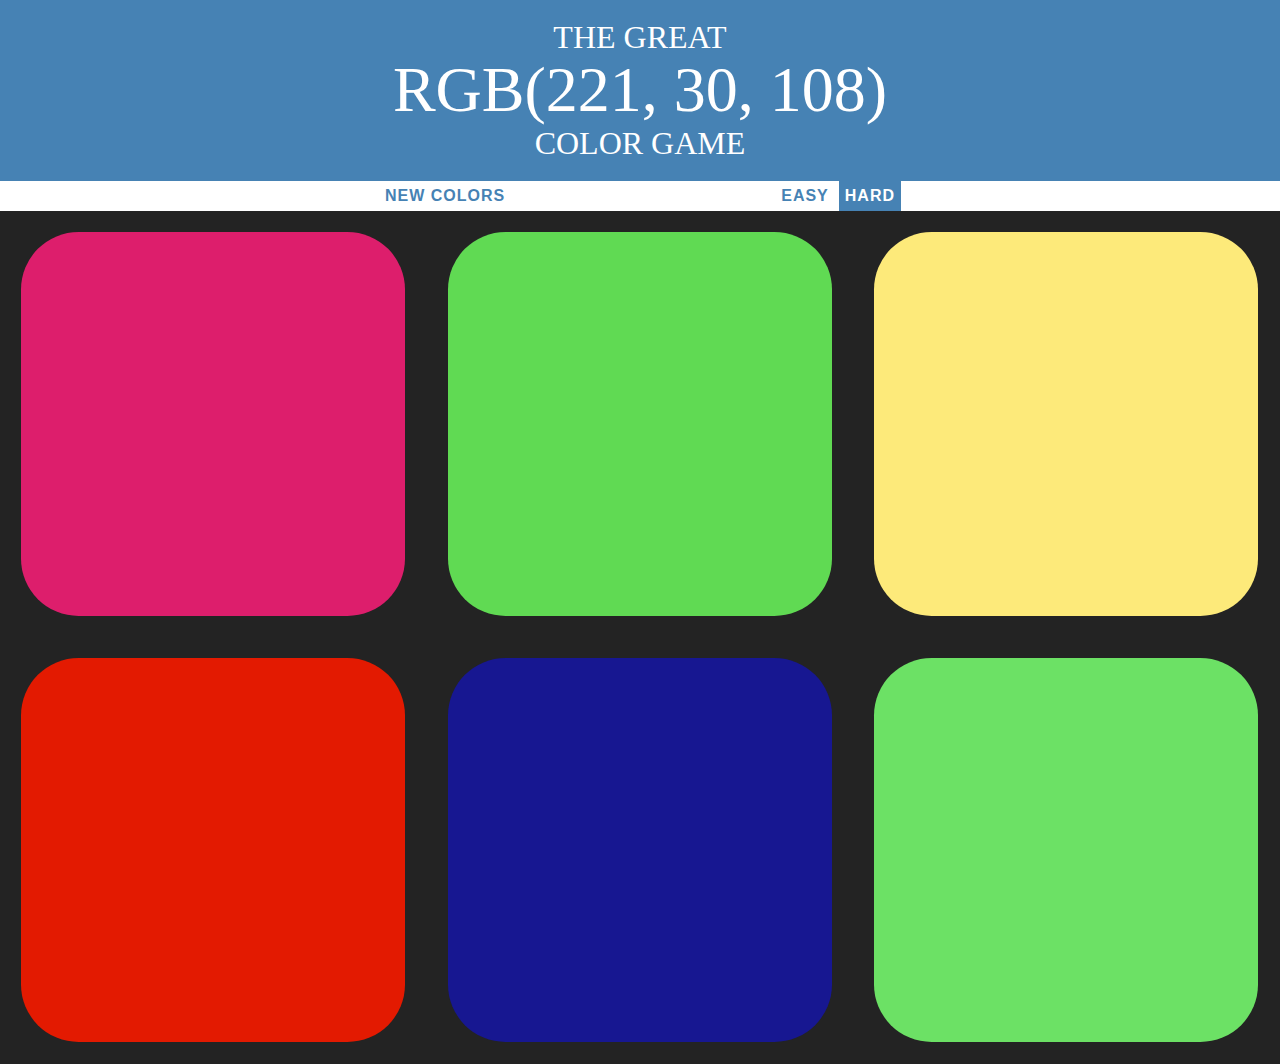
==== index.html @ aeb39719 "update name" ====
<!doctype html>
<html lang="en">

<head>
    <title>Color Game</title>
    <!-- Required meta tags -->
    <meta charset="utf-8">
    <meta name="viewport" content="width=device-width, initial-scale=1, shrink-to-fit=no">

    <!-- Bootstrap CSS -->
    <link rel="stylesheet" href="https://stackpath.bootstrapcdn.com/bootstrap/4.1.3/css/bootstrap.min.css" integrity="sha384-MCw98/SFnGE8fJT3GXwEOngsV7Zt27NXFoaoApmYm81iuXoPkFOJwJ8ERdknLPMO"
        crossorigin="anonymous">
    <link rel="stylesheet" href="colorGame.css">
</head>

<body>
    <h1>The Great
        <br>
        <span id="colorDisplay">RGB</span>
        <br>
        Color Game</h1>

    <div id="stripe">
        <button id="reset">New Colors</button>
        <span id="message"></span>
        <button class="mode">Easy</button>
        <button class="mode selected">Hard</button>
    </div>

    <div class="container">
        <div class="square"></div>
        <div class="square"></div>
        <div class="square"></div>
        <div class="square"></div>
        <div class="square"></div>
        <div class="square"></div>
    </div>

    <!-- Optional JavaScript -->
    <!-- jQuery first, then Popper.js, then Bootstrap JS -->
    <script src="https://code.jquery.com/jquery-3.3.1.slim.min.js" integrity="sha384-q8i/X+965DzO0rT7abK41JStQIAqVgRVzpbzo5smXKp4YfRvH+8abtTE1Pi6jizo"
        crossorigin="anonymous"></script>
    <script src="https://cdnjs.cloudflare.com/ajax/libs/popper.js/1.14.3/umd/popper.min.js" integrity="sha384-ZMP7rVo3mIykV+2+9J3UJ46jBk0WLaUAdn689aCwoqbBJiSnjAK/l8WvCWPIPm49"
        crossorigin="anonymous"></script>
    <script src="https://stackpath.bootstrapcdn.com/bootstrap/4.1.3/js/bootstrap.min.js" integrity="sha384-ChfqqxuZUCnJSK3+MXmPNIyE6ZbWh2IMqE241rYiqJxyMiZ6OW/JmZQ5stwEULTy"
        crossorigin="anonymous"></script>
    <script src="colorGame.js"></script>
</body>

</html>
---- colorGame.css ----
body {
    background-color: #232323;
    margin: 0;
    font-family: "Montserrat", "Avenir";
}

.square {
    width: 30%;
    background: purple;
    padding-bottom: 30%;
    float: left;
    margin: 1.66%;
    border-radius: 15%;
    transition: background 0.6s;
    -webkit-transition: background 0.6s;
    -moz-transition: background 0.6s;
}

#container {
    margin: 20px auto;
    max-width: 600px;
}

h1 {
    text-align: center;
    line-height: 1.1;
    font-weight: normal;
    color: white;
    background: steelblue;
    margin: 0;
    text-transform: uppercase;
    padding: 20px 0;
}

#colorDisplay {
    font-size: 200%;
}

#message {
    display: inline-block;
    width: 20%;
}

#stripe {
    background: white;
    height: 30px;
    text-align: center;
    color: black;
}

.selected {
    color: white;
    background: steelblue;
}

button {
    border: none;
    background: none;
    text-transform: uppercase;
    height: 100%;
    font-weight: 700;
    color: steelblue;
    letter-spacing: 1px;
    font-size: inherit;
    transition: all 0.3s;
    -webkit-transition: all 0.3s;
    -moz-transition: all 0.3s;
    outline: none;
}

button:hover {
    color: white;
    background: steelblue;
}

button:focus{outline: none;}
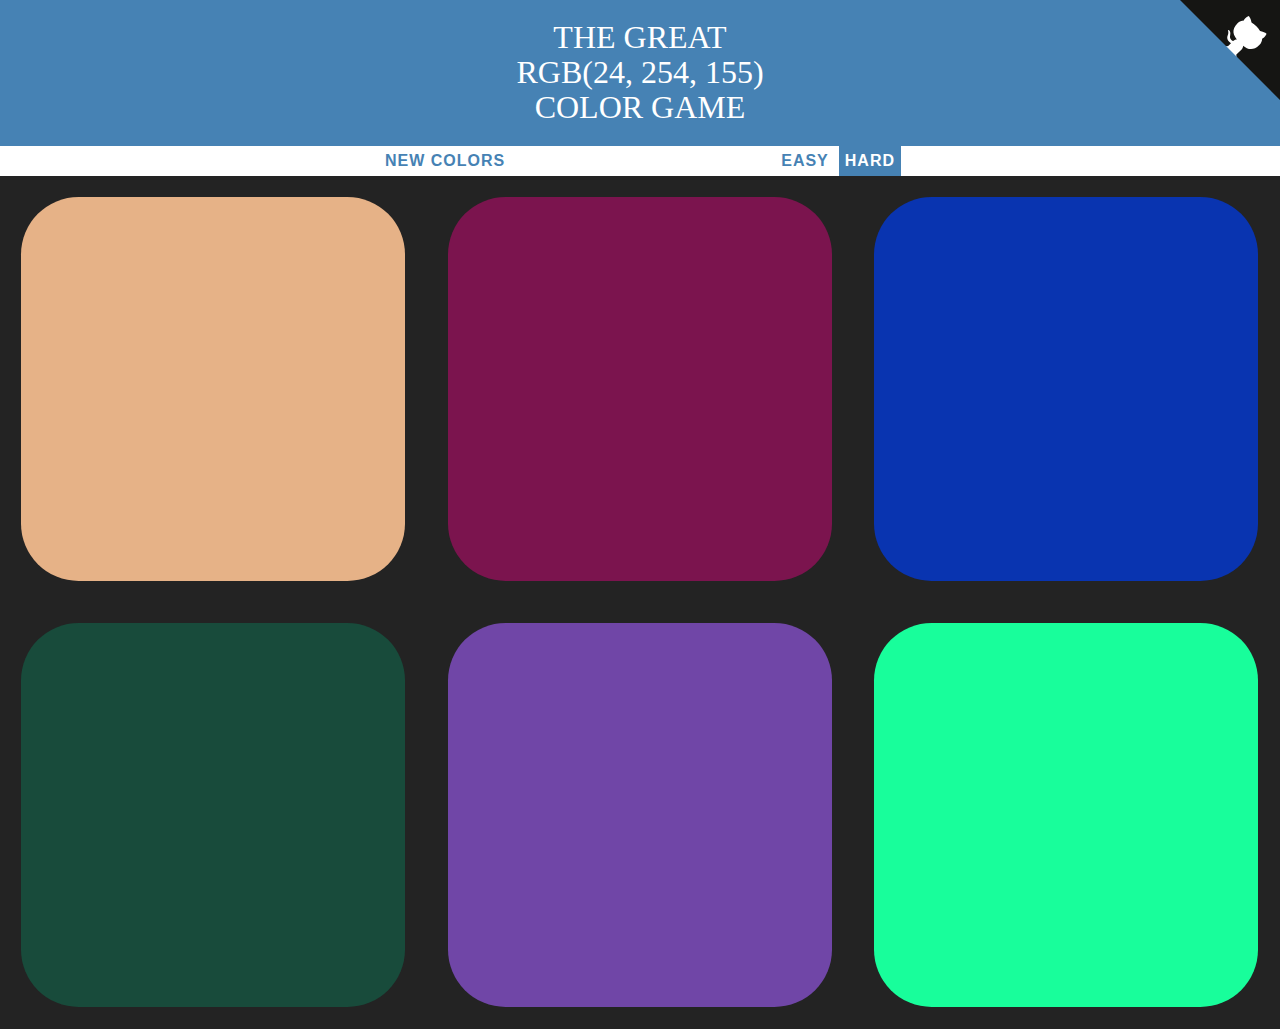
==== commit 300695a8: "add git corner" ====
--- a/index.html
+++ b/index.html
@@ -3,6 +3,40 @@
 
 <head>
     <title>Color Game</title>
+
+    <style>
+        .github-corner:hover .octo-arm {
+            animation: octocat-wave 560ms ease-in-out
+        }
+
+        @keyframes octocat-wave {
+
+            0%,
+            100% {
+                transform: rotate(0)
+            }
+
+            20%,
+            60% {
+                transform: rotate(-25deg)
+            }
+
+            40%,
+            80% {
+                transform: rotate(10deg)
+            }
+        }
+
+        @media (max-width:500px) {
+            .github-corner:hover .octo-arm {
+                animation: none
+            }
+
+            .github-corner .octo-arm {
+                animation: octocat-wave 560ms ease-in-out
+            }
+        }
+    </style>
     <!-- Required meta tags -->
     <meta charset="utf-8">
     <meta name="viewport" content="width=device-width, initial-scale=1, shrink-to-fit=no">
@@ -36,6 +70,17 @@
         <div class="square"></div>
     </div>
 
+    <a href="https://github.com/YaarPatandarAA/colorGame" class="github-corner" aria-label="View source on GitHub"><svg width="100" height="100"
+            viewBox="0 0 250 250" style="fill:#151513; color:#fff; position: absolute; top: 0; border: 0; right: 0;"
+            aria-hidden="true">
+            <path d="M0,0 L115,115 L130,115 L142,142 L250,250 L250,0 Z"></path>
+            <path d="M128.3,109.0 C113.8,99.7 119.0,89.6 119.0,89.6 C122.0,82.7 120.5,78.6 120.5,78.6 C119.2,72.0 123.4,76.3 123.4,76.3 C127.3,80.9 125.5,87.3 125.5,87.3 C122.9,97.6 130.6,101.9 134.4,103.2"
+                fill="currentColor" style="transform-origin: 130px 106px;" class="octo-arm"></path>
+            <path d="M115.0,115.0 C114.9,115.1 118.7,116.5 119.8,115.4 L133.7,101.6 C136.9,99.2 139.9,98.4 142.2,98.6 C133.8,88.0 127.5,74.4 143.8,58.0 C148.5,53.4 154.0,51.2 159.7,51.0 C160.3,49.4 163.2,43.6 171.4,40.1 C171.4,40.1 176.1,42.5 178.8,56.2 C183.1,58.6 187.2,61.8 190.9,65.4 C194.5,69.0 197.7,73.2 200.1,77.6 C213.8,80.2 216.3,84.9 216.3,84.9 C212.7,93.1 206.9,96.0 205.4,96.6 C205.1,102.4 203.0,107.8 198.3,112.5 C181.9,128.9 168.3,122.5 157.7,114.1 C157.9,116.9 156.7,120.9 152.7,124.9 L141.0,136.5 C139.8,137.7 141.6,141.9 141.8,141.8 Z"
+                fill="currentColor" class="octo-body"></path>
+        </svg>
+    </a>
+
     <!-- Optional JavaScript -->
     <!-- jQuery first, then Popper.js, then Bootstrap JS -->
     <script src="https://code.jquery.com/jquery-3.3.1.slim.min.js" integrity="sha384-q8i/X+965DzO0rT7abK41JStQIAqVgRVzpbzo5smXKp4YfRvH+8abtTE1Pi6jizo"
--- a/colorGame.css
+++ b/colorGame.css
@@ -32,9 +32,9 @@
     padding: 20px 0;
 }
 
-#colorDisplay {
-    font-size: 200%;
-}
+/* #colorDisplay {
+    font-size: 120%;
+} */
 
 #message {
     display: inline-block;
@@ -73,4 +73,5 @@
     background: steelblue;
 }
 
-button:focus{outline: none;}+button:focus{outline: none;}
+
